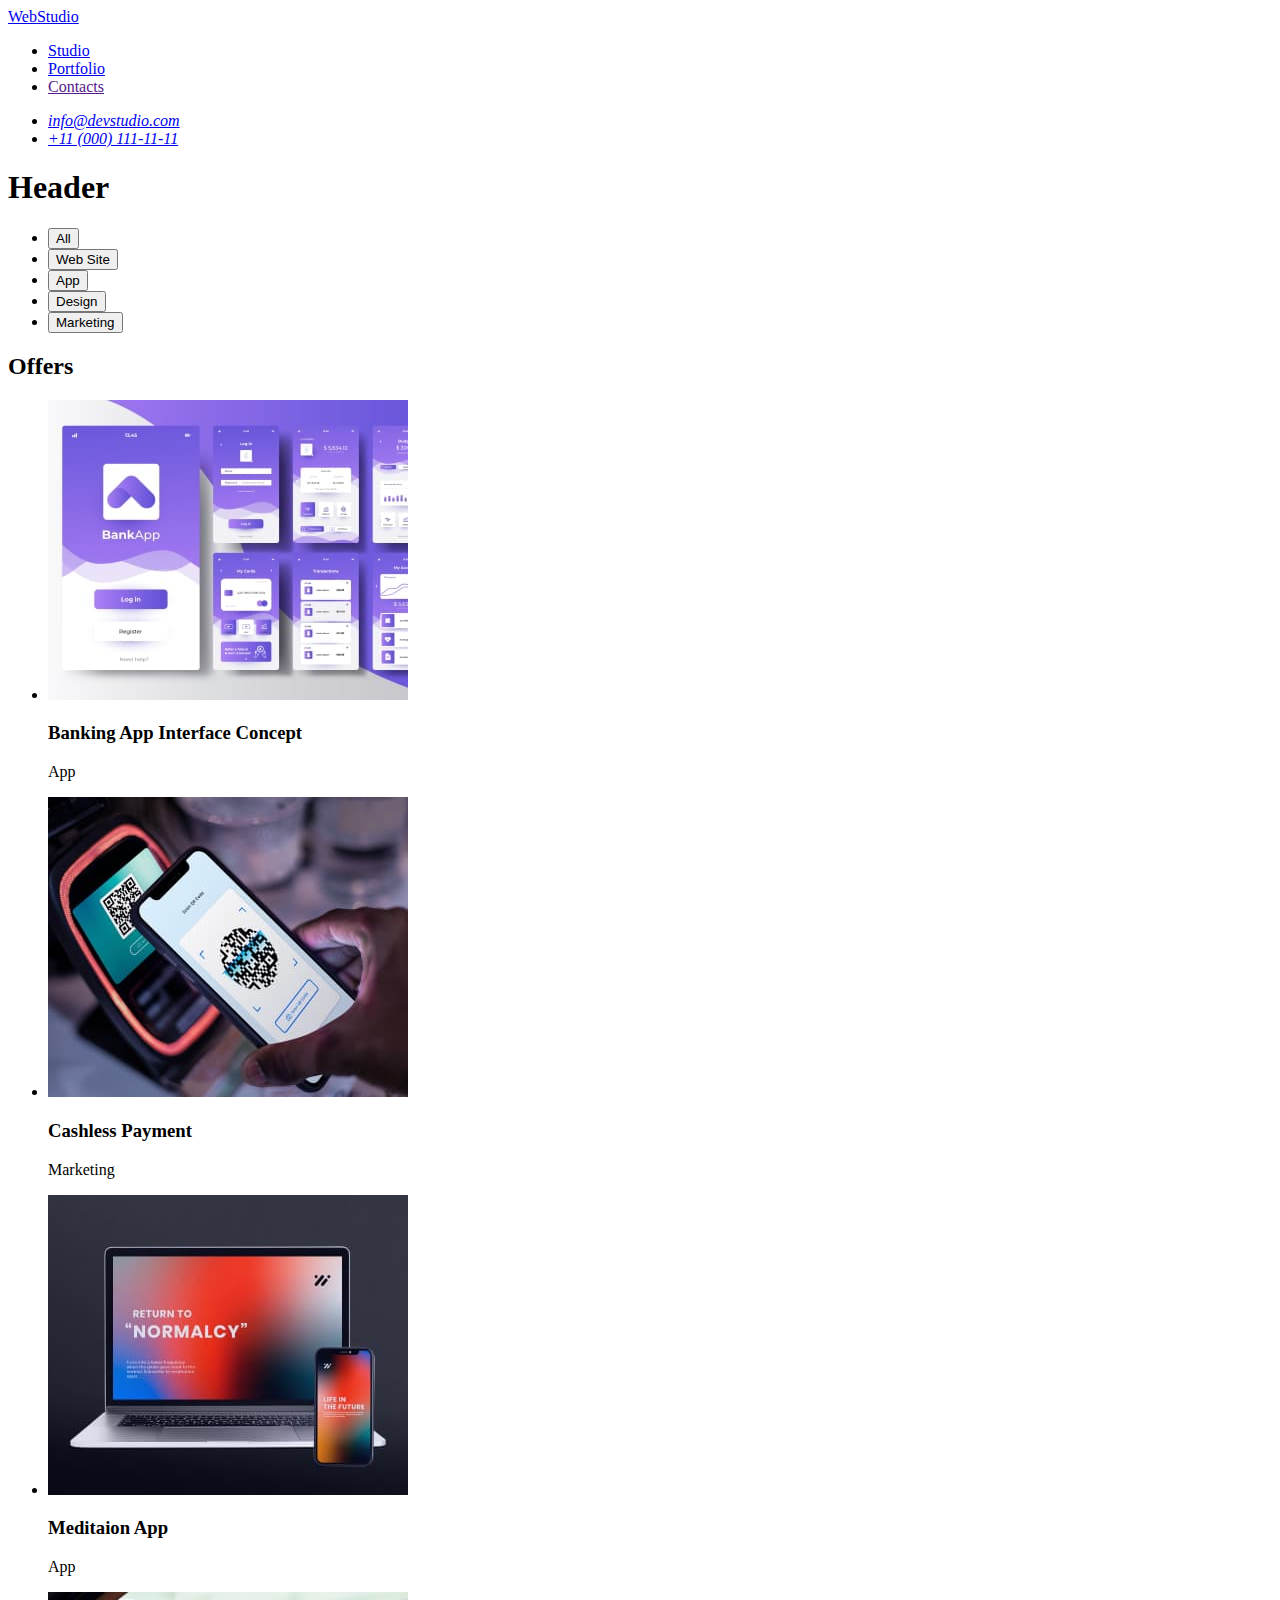
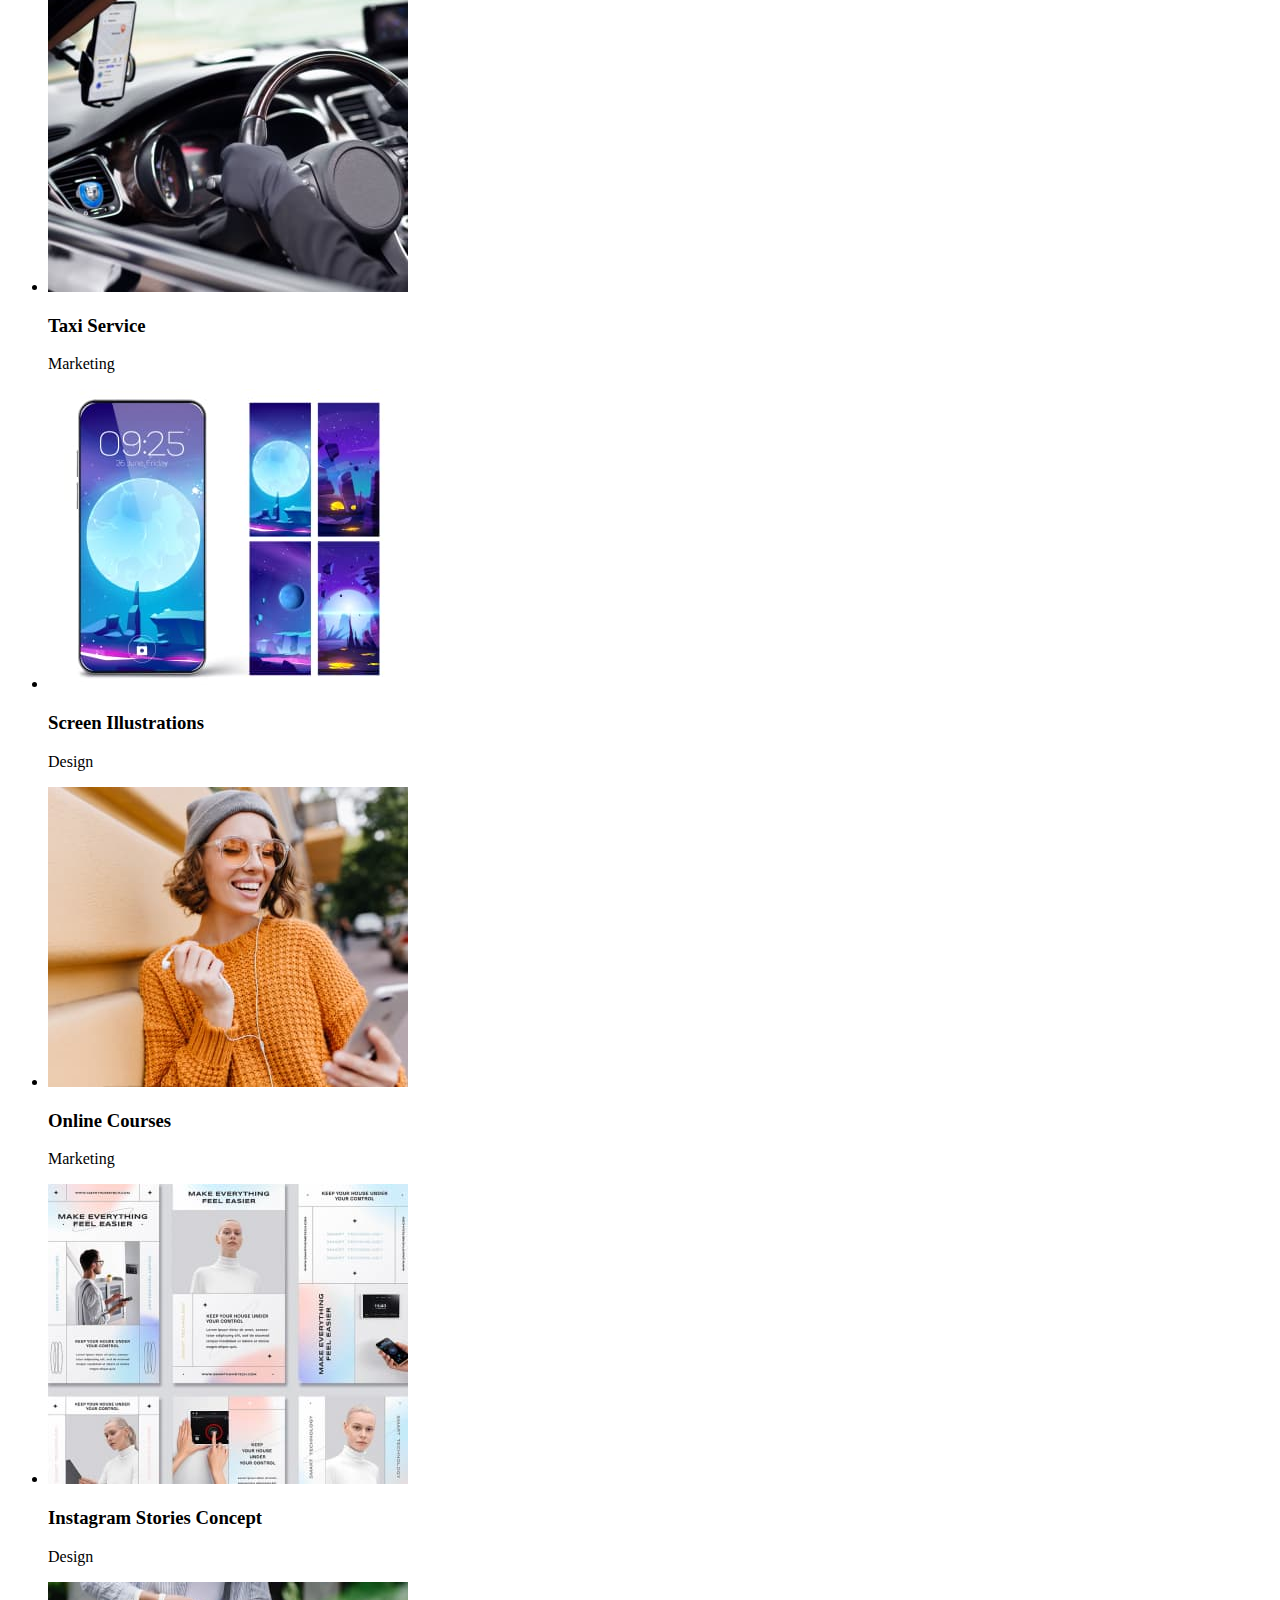
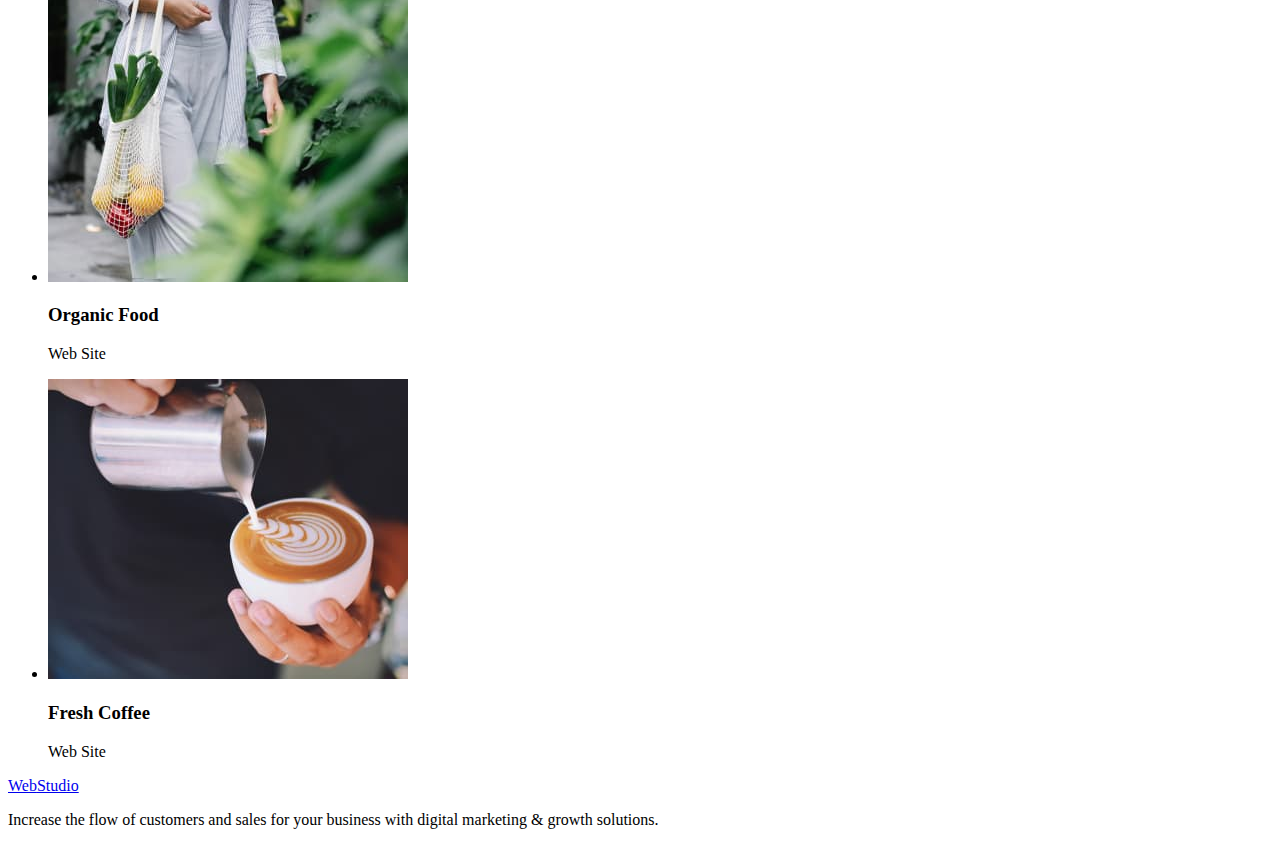
==== portfolio.html @ 2e5f7a21 "Add files via upload" ====
<!DOCTYPE html>
<html lang="en">

<head>
    <meta charset="UTF-8">
    <meta http-equiv="X-UA-Compatible" content="IE=edge">
    <meta name="viewport" content="width=device-width, initial-scale=1.0">
    <title>Portfolio</title>
    <link rel="stylesheet" href="./css/styles.css">
    <link
    href="https://fonts.googleapis.com/css2?family=Raleway:ital,wght@1,800&family=Roboto:ital,wght@0,400;1,500;1,700;1,900&display=swap"
    rel="stylesheet">
</head>

<body>
    <header>
        <nav>
            <a class="logo" href="./index.html">Web<span class="logo-studio">Studio</span></a>
            <ul class="nav">
                <li><a href="file:///D:/%D0%9A%D0%BE%D1%82%D0%B5/html-css-27/images/index.html">Studio</a></li>
                <li><a href="file:///D:/%D0%9A%D0%BE%D1%82%D0%B5/html-css-27/images/portfolio.html">Portfolio</a></li>
                <li><a href="">Contacts</a></li>
            </ul>
        </nav>
        <address>
            <ul class="contacts">
                <li><a href="mailto:info@devstudio.com">info@devstudio.com</a></li>
                <li><a href="tel:+110001111111">+11 (000) 111-11-11</a></li>
              </ul>
        </address>

    </header>
    <main>
        <section>
            <h1 class="visually-hidden">Header</h1>
            <ul >
                <li >
                    <button  class="btn" type="button">All</button>
                </li>
                <li >
                    <button  class="btn" type="button">Web Site</button>
                </li>
                <li  >
                    <button  class="btn" type="button">App</button>
                </li>
                <li >
                    <button  class="btn" type="button">Design</button>
                </li>
                    
                <li >
                    <button  class="btn" type="button">Marketing</button>
                </li>
            </ul>
        </section>
        <section>
            <h2 class="visually-hidden" >Offers</h2>
            <ul>
                <li>
                    <img src="./imgs/img.jpg" alt="" width="360">
                    <h3 class="servise">
                        Banking App Interface Concept
                    </h3>
                    <p class="servise-list">App</p>
                </li>
                <li>
                    <img src="./imgs/img1.jpg" alt="" width="360">
                    <h3 class="servise">Cashless Payment</h3>
                    <p class="servise-list">Marketing</p>
                </li>
                <li>
                    <img src="./imgs/img2.jpg" alt="" width="360">
                    <h3 class="servise">Meditaion App</h3>
                    <p class="servise-list">App</p>
                </li>
                <li>
                    <img src="./imgs/img3.jpg" alt="" width="360">
                    <h3 class="servise">Taxi Service</h3>
                    <p class="servise-list">Marketing</p>
                </li> 
                <li>
                    <img src="./imgs/img4.jpg" alt="" width="360">
                    <h3 class="servise">Screen Illustrations</h3>
                    <p class="servise-list">Design</p>
                </li>
                <li>
                    <img src="./imgs/img5.jpg" alt="" width="360">
                    <h3 class="servise">Online Courses</h3>
                    <p class="servise-list">Marketing</p>
                </li>
                <li>
                    <img src="./imgs/img7.jpg" alt="" width="360">
                    <h3 class="servise">Instagram Stories Concept</h3>
                    <p class="servise-list">Design</p>
                </li>
                <li>
                    <img src="./imgs/img8.jpg" alt="" width="360">
                    <h3 class="servise">Organic Food</h3>
                    <p class="servise-list">Web Site</p>
                </li>
                <li>
                    <img src="./imgs/img9.jpg" alt="" width="360">
                    <h3 class="servise">Fresh Coffee</h3>
                    <p class="servise-list">Web Site</p>

                </li>
            </ul>
        </section>
    </main>
    <footer>
        <a class="logo" href="./index.html">Web<span class="logo-studio">Studio</span></a>
        <p>
            Increase the flow of customers and sales for your business with digital
            marketing & growth solutions.
        </p>
    </footer>
</body>

</html>
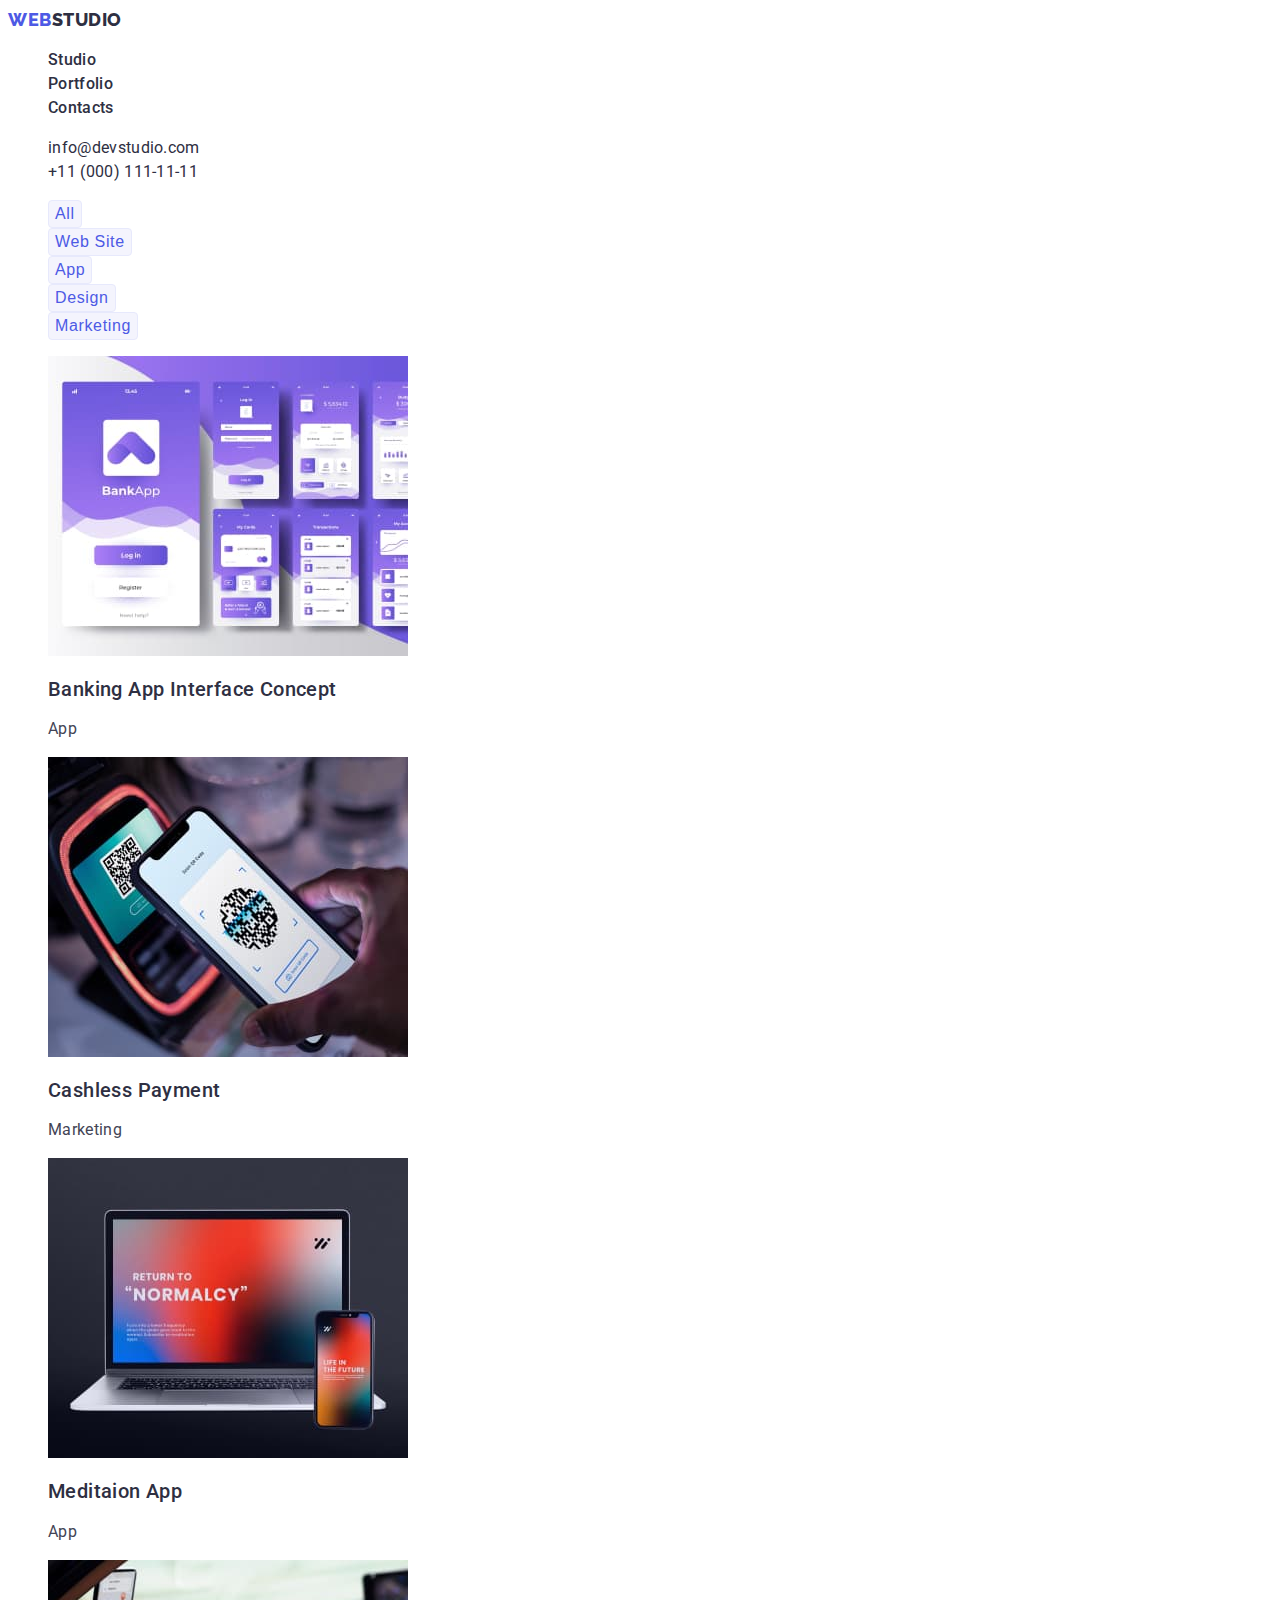
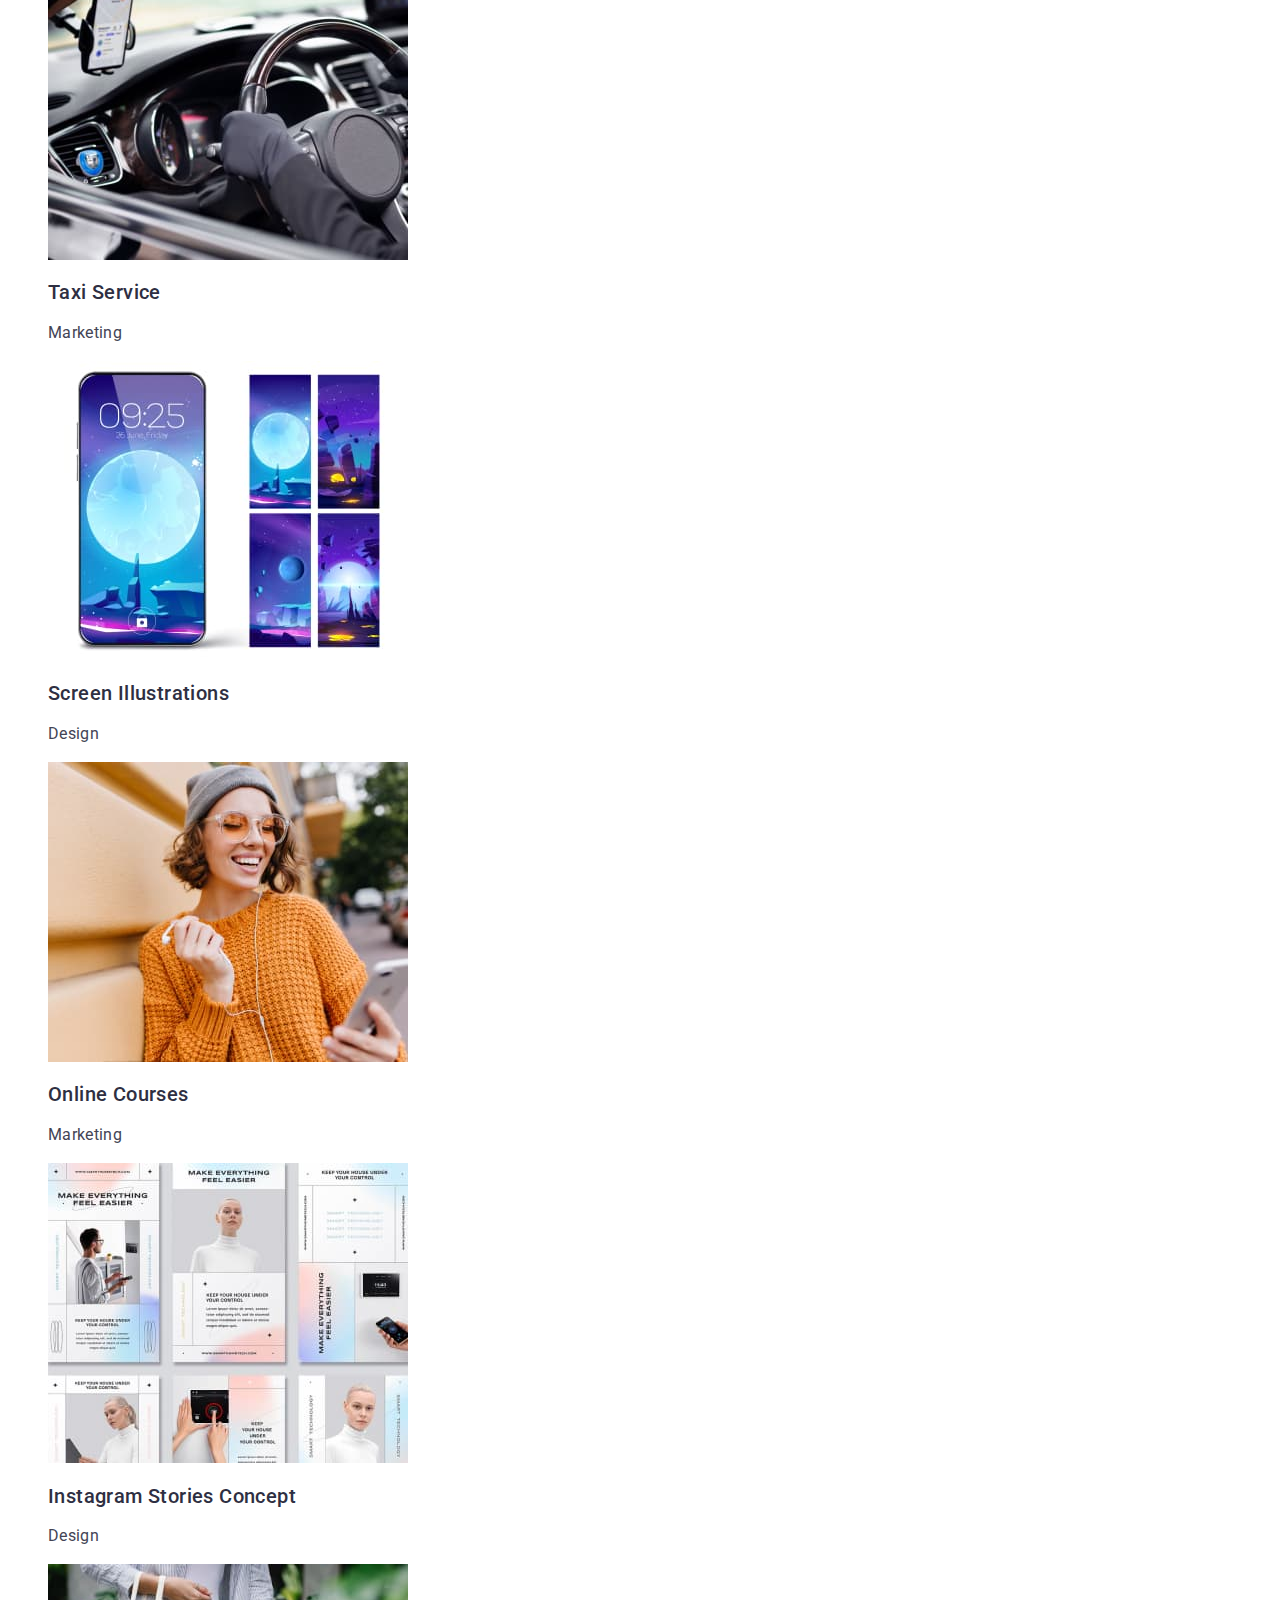
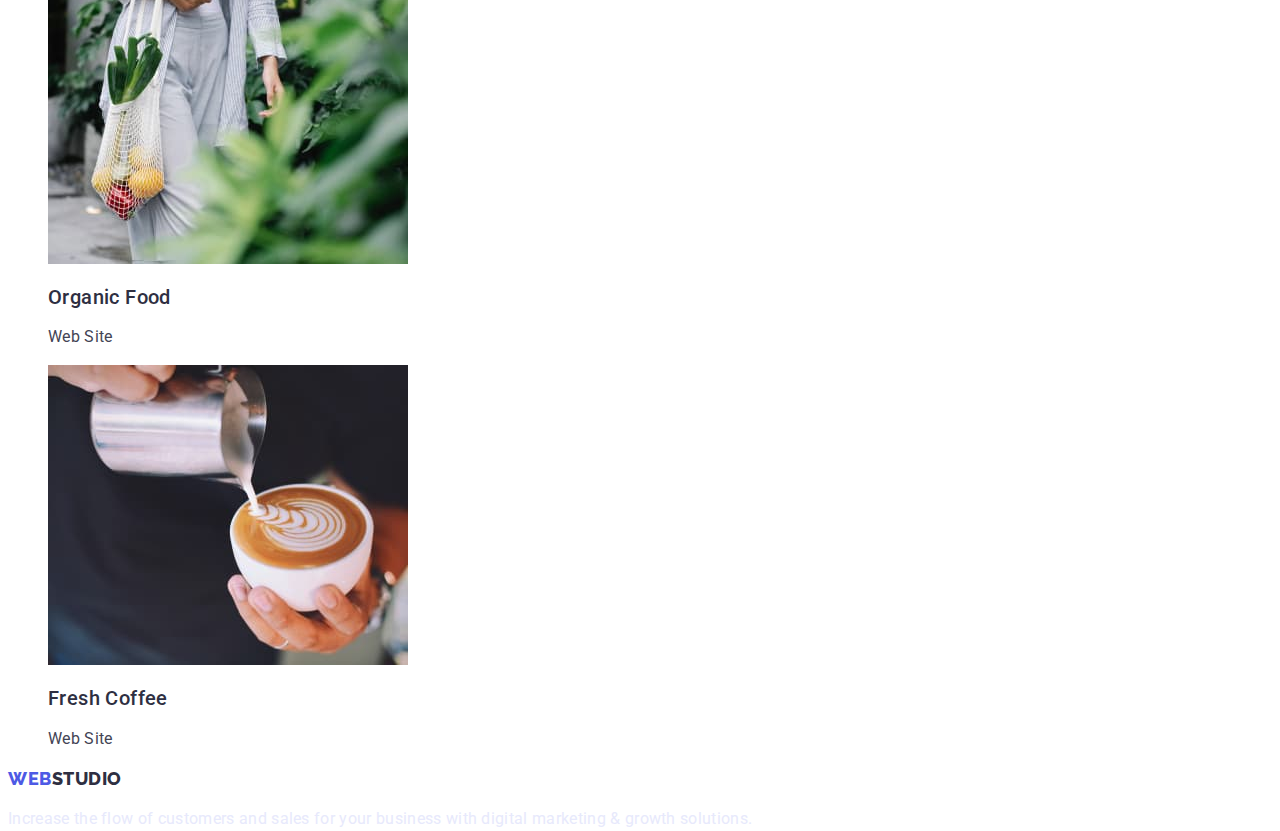
==== commit 12b65325: "Add files via upload" ====
--- a/portfolio.html
+++ b/portfolio.html
@@ -6,10 +6,8 @@
     <meta http-equiv="X-UA-Compatible" content="IE=edge">
     <meta name="viewport" content="width=device-width, initial-scale=1.0">
     <title>Portfolio</title>
-    <link rel="stylesheet" href="./css/styles.css">
-    <link
-    href="https://fonts.googleapis.com/css2?family=Raleway:ital,wght@1,800&family=Roboto:ital,wght@0,400;1,500;1,700;1,900&display=swap"
-    rel="stylesheet">
+    <link href="./css/styles.css" rel="stylesheet" type="text/css" >
+    <link href="https://fonts.googleapis.com/css2?family=Raleway:wght@800&family=Roboto:wght@400;500;700;900&display=swap" rel="stylesheet">
 </head>
 
 <body>
@@ -17,8 +15,8 @@
         <nav>
             <a class="logo" href="./index.html">Web<span class="logo-studio">Studio</span></a>
             <ul class="nav">
-                <li><a href="file:///D:/%D0%9A%D0%BE%D1%82%D0%B5/html-css-27/images/index.html">Studio</a></li>
-                <li><a href="file:///D:/%D0%9A%D0%BE%D1%82%D0%B5/html-css-27/images/portfolio.html">Portfolio</a></li>
+                <li><a href="./index.html">Studio</a></li>
+                <li><a href="./portfolio.html">Portfolio</a></li>
                 <li><a href="">Contacts</a></li>
             </ul>
         </nav>
@@ -51,55 +49,54 @@
                     <button  class="btn" type="button">Marketing</button>
                 </li>
             </ul>
-        </section>
-        <section>
-            <h2 class="visually-hidden" >Offers</h2>
-            <ul>
+       
+            
+            <ul class="team">
                 <li>
                     <img src="./imgs/img.jpg" alt="" width="360">
-                    <h3 class="servise">
+                    <h2 class="servise">
                         Banking App Interface Concept
-                    </h3>
+                    </h2>
                     <p class="servise-list">App</p>
                 </li>
                 <li>
                     <img src="./imgs/img1.jpg" alt="" width="360">
-                    <h3 class="servise">Cashless Payment</h3>
+                    <h2 class="servise">Cashless Payment</h2>
                     <p class="servise-list">Marketing</p>
                 </li>
                 <li>
                     <img src="./imgs/img2.jpg" alt="" width="360">
-                    <h3 class="servise">Meditaion App</h3>
+                    <h2 class="servise">Meditaion App</h2>
                     <p class="servise-list">App</p>
                 </li>
                 <li>
                     <img src="./imgs/img3.jpg" alt="" width="360">
-                    <h3 class="servise">Taxi Service</h3>
+                    <h2 class="servise">Taxi Service</h2>
                     <p class="servise-list">Marketing</p>
                 </li> 
                 <li>
                     <img src="./imgs/img4.jpg" alt="" width="360">
-                    <h3 class="servise">Screen Illustrations</h3>
+                    <h2 class="servise">Screen Illustrations</h2>
                     <p class="servise-list">Design</p>
                 </li>
                 <li>
                     <img src="./imgs/img5.jpg" alt="" width="360">
-                    <h3 class="servise">Online Courses</h3>
+                    <h2 class="servise">Online Courses</h2>
                     <p class="servise-list">Marketing</p>
                 </li>
                 <li>
                     <img src="./imgs/img7.jpg" alt="" width="360">
-                    <h3 class="servise">Instagram Stories Concept</h3>
+                    <h2 class="servise">Instagram Stories Concept</h2>
                     <p class="servise-list">Design</p>
                 </li>
                 <li>
                     <img src="./imgs/img8.jpg" alt="" width="360">
-                    <h3 class="servise">Organic Food</h3>
+                    <h2 class="servise">Organic Food</h2>
                     <p class="servise-list">Web Site</p>
                 </li>
                 <li>
                     <img src="./imgs/img9.jpg" alt="" width="360">
-                    <h3 class="servise">Fresh Coffee</h3>
+                    <h2 class="servise">Fresh Coffee</h2>
                     <p class="servise-list">Web Site</p>
 
                 </li>
@@ -108,7 +105,7 @@
     </main>
     <footer>
         <a class="logo" href="./index.html">Web<span class="logo-studio">Studio</span></a>
-        <p>
+        <p class="footer-text">
             Increase the flow of customers and sales for your business with digital
             marketing & growth solutions.
         </p>
--- a/css/styles.css
+++ b/css/styles.css
@@ -0,0 +1,293 @@
+ul {
+    list-style: none;
+}
+
+a {
+    text-decoration: none;
+}
+
+li {
+    background-color: white;
+}
+
+h2 {
+
+    margin-block-start: 0.83em;
+    margin-block-end: 0.83em;
+    margin-inline-start: 0px;
+    margin-inline-end: 0px;
+    font-weight: bold;
+
+    color: #2E2F42;
+}
+
+p {
+    font-weight: 400;
+    font-size: 16px;
+    line-height: 1.5;
+    /* identical to box height, or 150% */
+
+    letter-spacing: 0.02em;
+    color: #434455;
+}
+
+address {
+    font-style: normal;
+}
+
+body {
+    font-family: "Roboto", sans-serif;
+    color: #434455;
+    position: relative;
+    width: 1440px;
+    height: 2590px;
+
+    background: #FFFFFF;
+}
+
+
+.visually-hidden {
+    position: absolute;
+    width: 1px;
+    height: 1px;
+    margin: -1px;
+    border: 0;
+    padding: 0;
+    white-space: nowrap;
+    clip-path: inset(100%);
+    clip: rect(0 0 0 0);
+    overflow: hidden;
+}
+
+.logo {
+    font-family: "Raleway";
+    font-weight: 800;
+    font-size: 18px;
+    line-height: 1.33;
+    /* identical to box height, or 133% */
+
+    letter-spacing: 0.03em;
+    text-transform: uppercase;
+
+    /* IRIS */
+
+    color: #4D5AE5;
+
+}
+
+
+
+.logo-studio {
+    font-family: "Raleway";
+    font-weight: 800;
+    font-size: 18px;
+    line-height: 1.33;
+    /* identical to box height, or 133% */
+
+    letter-spacing: 0.03em;
+    text-transform: uppercase;
+
+    /* NAVY BLUE */
+
+    color: #2E2F42;
+
+}
+
+.nav a {
+    font-weight: 500;
+    font-size: 16px;
+    line-height: 1.5;
+    letter-spacing: 0.02em;
+    color: #2E2F42;
+
+
+}
+
+
+
+.contacts a {
+    font-weight: 400;
+    font-size: 16px;
+    line-height: 1.5;
+    letter-spacing: 0.02em;
+    color: #2E2F42;
+}
+
+.contacts a:hover {
+    font-weight: 400;
+    font-size: 16px;
+    line-height: 1.5;
+    letter-spacing: 0.02em;
+    color: #434455;
+}
+
+.contacts a:focus {
+    font-weight: 400;
+    font-size: 16px;
+    line-height: 1.5;
+    letter-spacing: 0.02em;
+    color: #4D5AE5;
+}
+
+
+.btn {
+    background: #F4F4FD;
+    /* CORNFLOWER */
+
+    font-weight: 500;
+    font-size: 16px;
+    line-height: 1.5;
+    letter-spacing: 0.04em;
+    border: 1px solid #E7E9FC;
+    border-radius: 4px;
+
+    color: #4D5AE5;
+    cursor: pointer;
+}
+
+.btn:hover {
+    font-weight: 500;
+    font-size: 16px;
+    line-height: 1.5;
+    letter-spacing: 0.04em;
+    background-color: #4D5AE5;
+    color: #FFFFFF;
+    cursor: pointer;
+}
+
+.btn:focus {
+    font-weight: 500;
+    font-size: 16px;
+    line-height: 1.5;
+    letter-spacing: 0.04em;
+    background-color: #4D5AE5;
+    color: #FFFFFF;
+    cursor: pointer;
+}
+
+.servise {
+    font-weight: 500;
+    font-size: 20px;
+    line-height: 1.2;
+    /* identical to box height, or 120% */
+
+    letter-spacing: 0.02em;
+    color: #2E2F42;
+}
+
+.servise-list {
+    font-weight: 400;
+    font-size: 16px;
+    line-height: 1.5;
+    /* identical to box height, or 150% */
+
+    letter-spacing: 0.02em;
+    color: #434455;
+}
+
+.section1 {
+
+    width: 1440px;
+    height: 600px;
+    left: 0px;
+    top: 72px;
+
+    /* NAVY BLUE */
+
+    background: #2E2F42;
+}
+
+.section{
+    background: #F4F4FD;
+}
+
+.team {
+    background: #FFFFFF;
+}
+
+.btn-main {
+    font-family: inherit;
+    font-weight: 500;
+    font-size: 16px;
+    line-height: 1.5;
+    /* identical to box height, or 150% */
+    letter-spacing: 0.04em;
+
+    color: #FFFFFF;
+    background: #4D5AE5;
+    cursor: pointer;
+}
+
+.btn-main:hover {
+    font-weight: 500;
+    font-size: 16px;
+    line-height: 1.5;
+    /* identical to box height, or 150% */
+    letter-spacing: 0.04em;
+    color: #434455;
+    cursor: pointer;
+}
+
+.btn-main:focus {
+    font-weight: 500;
+    font-size: 16px;
+    line-height: 1.5;
+    /* identical to box height, or 150% */
+    letter-spacing: 0.04em;
+    color: #4D5AE5;
+    cursor: pointer;
+}
+
+.text-main {
+
+    font-size: 56px;
+    line-height: 1.07;
+    /* or 107% */
+
+    text-align: center;
+    letter-spacing: 0.02em;
+
+    color: #FFFFFF;
+
+}
+
+.quality {
+
+    font-size: 20px;
+    line-height: 1.2;
+    /* identical to box height, or 120% */
+
+    letter-spacing: 0.02em;
+
+    /* NAVY BLUE */
+
+    color: #2E2F42;
+}
+
+.quality-description {
+    font-size: 16px;
+    line-height: 1.5;
+    /* or 150% */
+
+    letter-spacing: 0.02em;
+
+    /* SLATE */
+
+    color: #434455;
+}
+
+
+/* Footer */
+
+.footer-text {
+    font-weight: 400;
+    font-size: 16px;
+    line-height: 1.5;
+    /* or 150% */
+
+    letter-spacing: 0.02em;
+
+    /* CORNFLOWER */
+
+    color: #E7E9FC;
+}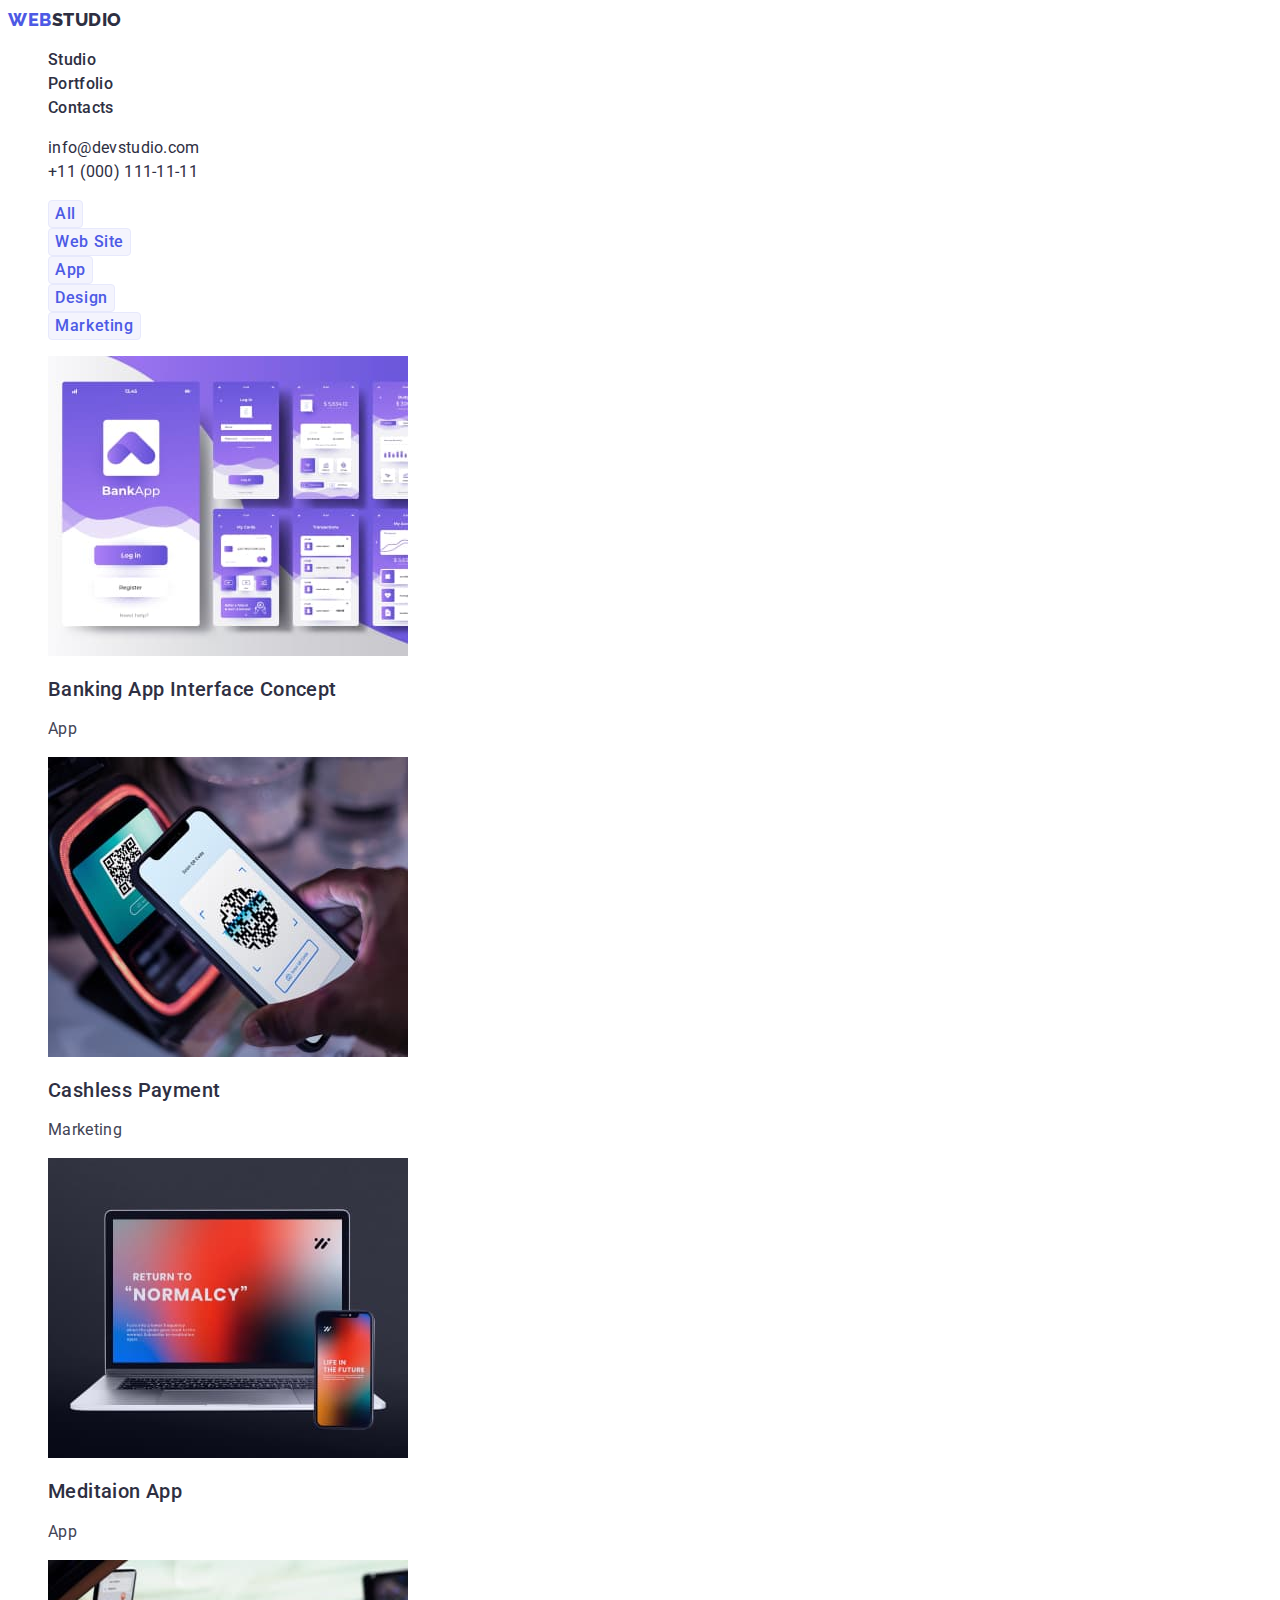
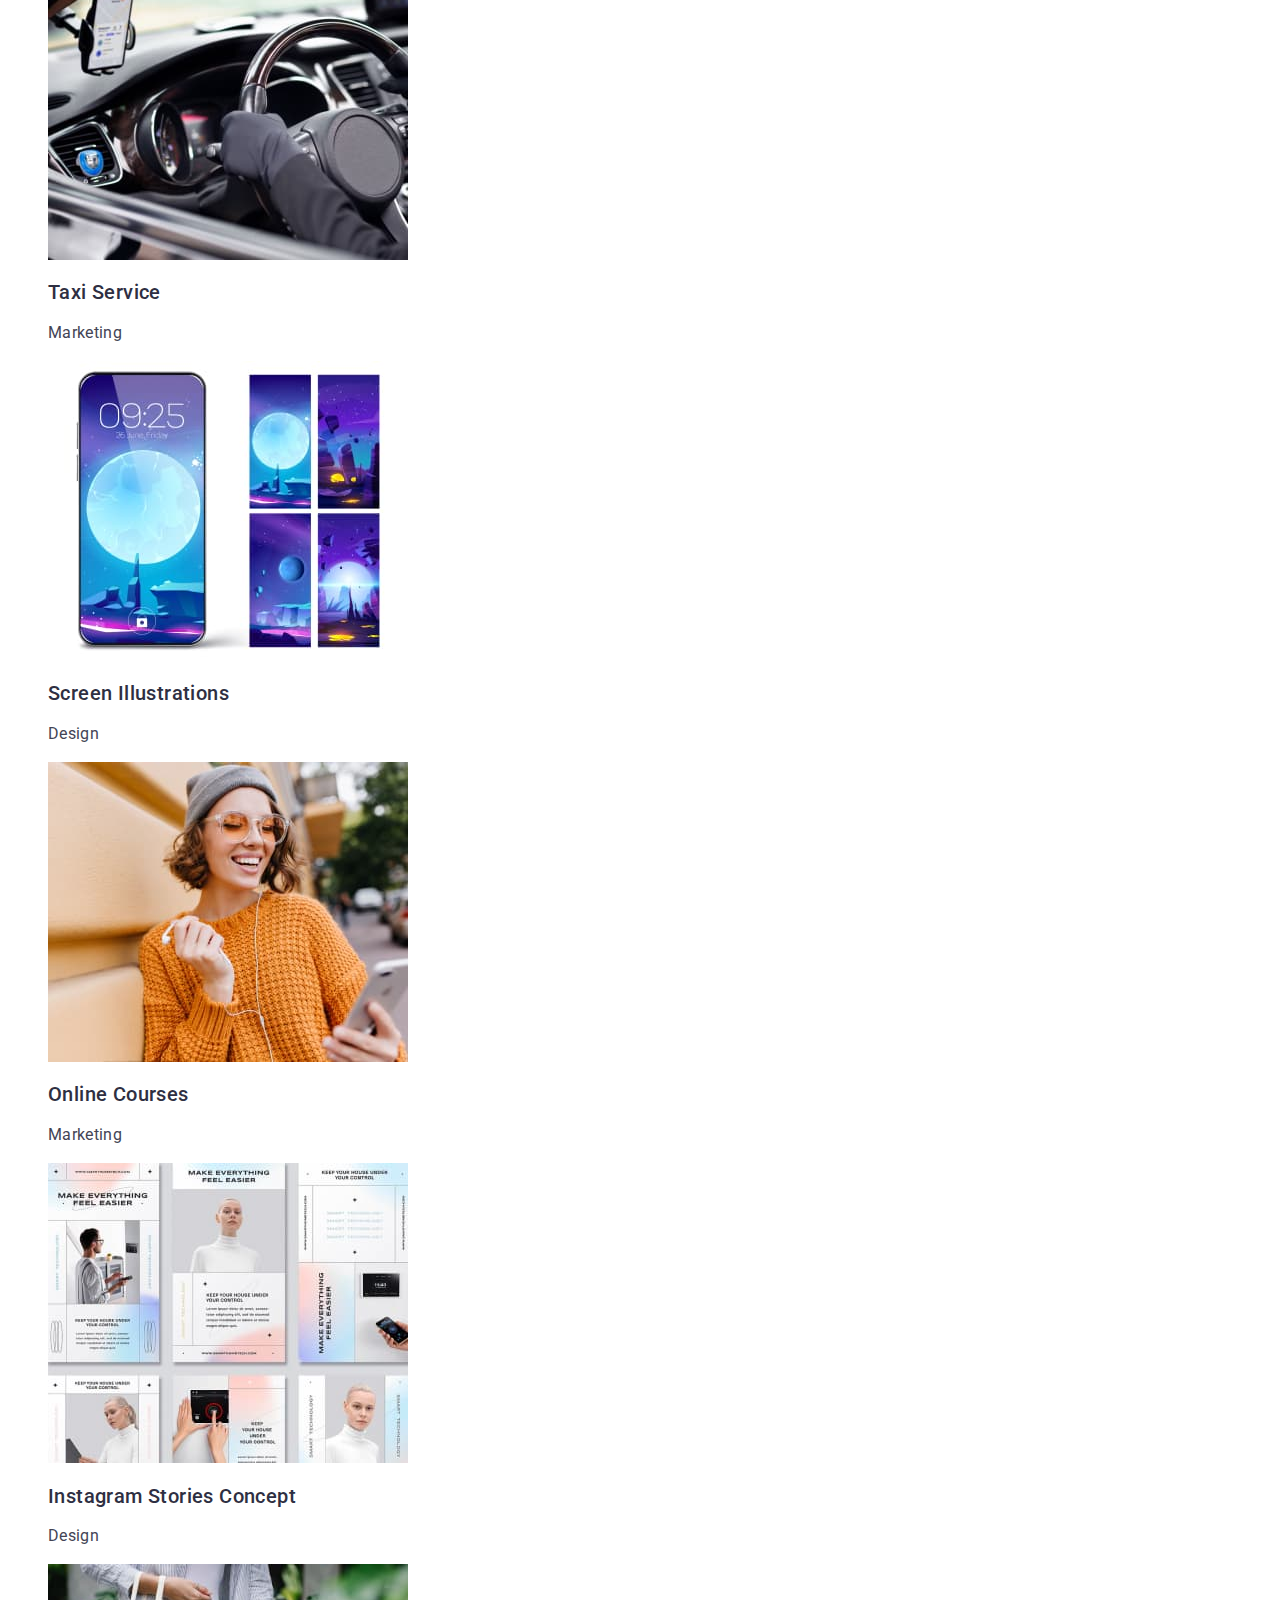
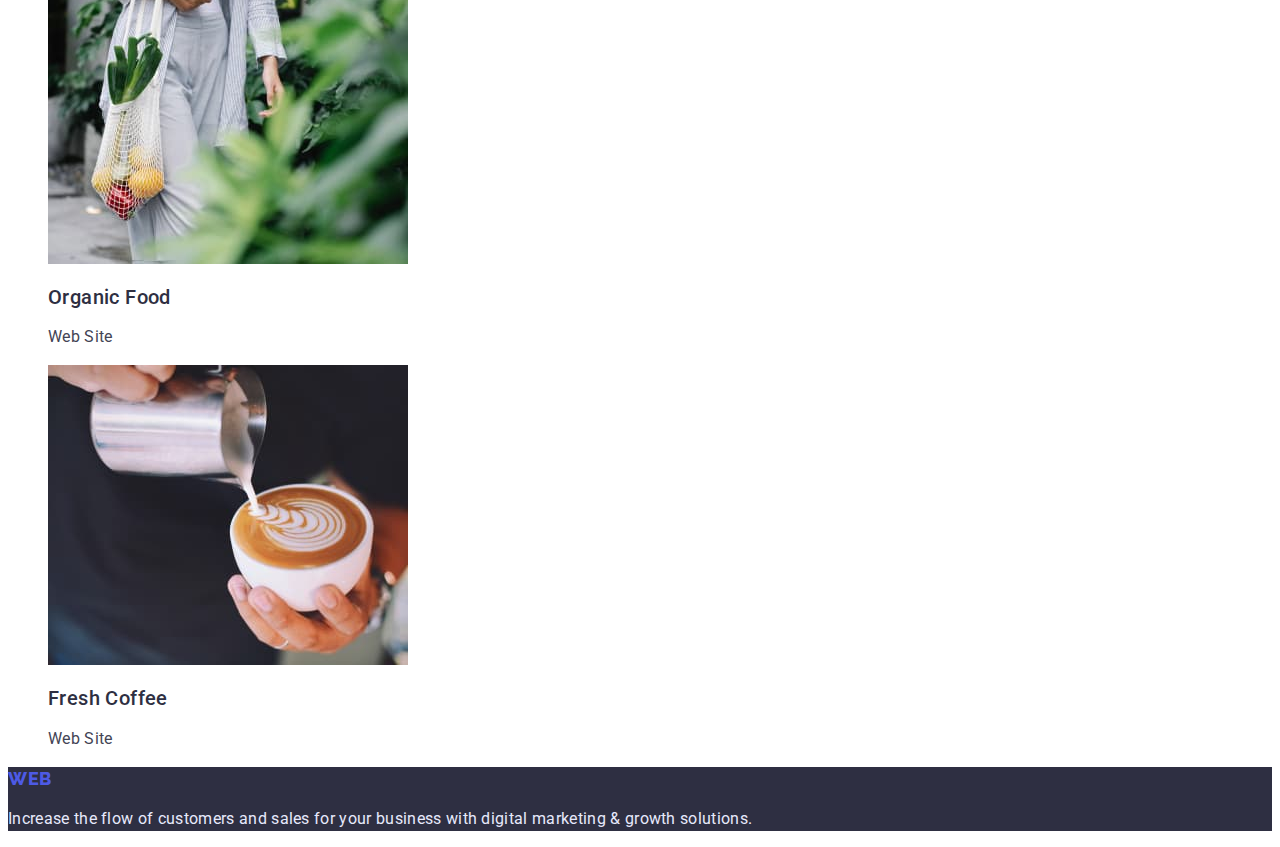
==== commit 2d201072: "Add files via upload" ====
--- a/portfolio.html
+++ b/portfolio.html
@@ -51,50 +51,50 @@
             </ul>
        
             
-            <ul class="team">
-                <li>
+            <ul >
+                <li class="team">
                     <img src="./imgs/img.jpg" alt="" width="360">
                     <h2 class="servise">
                         Banking App Interface Concept
                     </h2>
                     <p class="servise-list">App</p>
                 </li>
-                <li>
+                <li class="team">
                     <img src="./imgs/img1.jpg" alt="" width="360">
                     <h2 class="servise">Cashless Payment</h2>
                     <p class="servise-list">Marketing</p>
                 </li>
-                <li>
+                <li class="team">
                     <img src="./imgs/img2.jpg" alt="" width="360">
                     <h2 class="servise">Meditaion App</h2>
                     <p class="servise-list">App</p>
                 </li>
-                <li>
+                <li class="team">
                     <img src="./imgs/img3.jpg" alt="" width="360">
                     <h2 class="servise">Taxi Service</h2>
                     <p class="servise-list">Marketing</p>
                 </li> 
-                <li>
+                <li class="team">
                     <img src="./imgs/img4.jpg" alt="" width="360">
                     <h2 class="servise">Screen Illustrations</h2>
                     <p class="servise-list">Design</p>
                 </li>
-                <li>
+                <li class="team">
                     <img src="./imgs/img5.jpg" alt="" width="360">
                     <h2 class="servise">Online Courses</h2>
                     <p class="servise-list">Marketing</p>
                 </li>
-                <li>
+                <li class="team">
                     <img src="./imgs/img7.jpg" alt="" width="360">
                     <h2 class="servise">Instagram Stories Concept</h2>
                     <p class="servise-list">Design</p>
                 </li>
-                <li>
+                <li class="team">
                     <img src="./imgs/img8.jpg" alt="" width="360">
                     <h2 class="servise">Organic Food</h2>
                     <p class="servise-list">Web Site</p>
                 </li>
-                <li>
+                <li class="team">
                     <img src="./imgs/img9.jpg" alt="" width="360">
                     <h2 class="servise">Fresh Coffee</h2>
                     <p class="servise-list">Web Site</p>
@@ -103,7 +103,7 @@
             </ul>
         </section>
     </main>
-    <footer>
+    <footer class="footer">
         <a class="logo" href="./index.html">Web<span class="logo-studio">Studio</span></a>
         <p class="footer-text">
             Increase the flow of customers and sales for your business with digital
--- a/css/styles.css
+++ b/css/styles.css
@@ -1,3 +1,19 @@
+:root{
+--main-light-color: #ffffff;
+--main-font-color: #2E2F42;
+--secondare-font-color: #434455;
+--accent-color: #4D5AE5;
+--border-bg-color: #F4F4FD;
+}
+
+
+body {
+    font-family: "Roboto", sans-serif;
+    color:var(--secondare-font-color);
+    background: var(--main-light-color);
+}
+
+
 ul {
     list-style: none;
 }
@@ -7,43 +23,15 @@
 }
 
 li {
-    background-color: white;
-}
-
-h2 {
-
-    margin-block-start: 0.83em;
-    margin-block-end: 0.83em;
-    margin-inline-start: 0px;
-    margin-inline-end: 0px;
-    font-weight: bold;
-
-    color: #2E2F42;
-}
-
-p {
-    font-weight: 400;
-    font-size: 16px;
-    line-height: 1.5;
-    /* identical to box height, or 150% */
-
-    letter-spacing: 0.02em;
-    color: #434455;
-}
+    background-color: var(--main-light-color);
+}
+
+
 
 address {
     font-style: normal;
 }
 
-body {
-    font-family: "Roboto", sans-serif;
-    color: #434455;
-    position: relative;
-    width: 1440px;
-    height: 2590px;
-
-    background: #FFFFFF;
-}
 
 
 .visually-hidden {
@@ -71,7 +59,7 @@
 
     /* IRIS */
 
-    color: #4D5AE5;
+    color: var(--accent-color);
 
 }
 
@@ -89,7 +77,7 @@
 
     /* NAVY BLUE */
 
-    color: #2E2F42;
+    color: var(--main-font-color);
 
 }
 
@@ -98,19 +86,31 @@
     font-size: 16px;
     line-height: 1.5;
     letter-spacing: 0.02em;
-    color: #2E2F42;
-
-
-}
-
-
+    color: var(--main-font-color);
+}
+
+.nav a:hover{
+    font-weight: 500;
+    font-size: 16px;
+    line-height: 1.5;
+    letter-spacing: 0.02em;
+    color:var(--accent-color);
+}
+
+.nav a:focus{
+    font-weight: 500;
+    font-size: 16px;
+    line-height: 1.5;
+    letter-spacing: 0.02em;
+    color:var(--accent-color) ; 
+}
 
 .contacts a {
     font-weight: 400;
     font-size: 16px;
     line-height: 1.5;
     letter-spacing: 0.02em;
-    color: #2E2F42;
+    color: var(--main-font-color);
 }
 
 .contacts a:hover {
@@ -118,7 +118,7 @@
     font-size: 16px;
     line-height: 1.5;
     letter-spacing: 0.02em;
-    color: #434455;
+    color: var(--accent-color);
 }
 
 .contacts a:focus {
@@ -126,14 +126,14 @@
     font-size: 16px;
     line-height: 1.5;
     letter-spacing: 0.02em;
-    color: #4D5AE5;
+    color: var(--accent-color);
 }
 
 
 .btn {
-    background: #F4F4FD;
+    background: var(--border-bg-color);
     /* CORNFLOWER */
-
+    font-family: inherit;
     font-weight: 500;
     font-size: 16px;
     line-height: 1.5;
@@ -141,27 +141,29 @@
     border: 1px solid #E7E9FC;
     border-radius: 4px;
 
-    color: #4D5AE5;
+    color: var(--accent-color);
     cursor: pointer;
 }
 
 .btn:hover {
-    font-weight: 500;
-    font-size: 16px;
-    line-height: 1.5;
-    letter-spacing: 0.04em;
-    background-color: #4D5AE5;
-    color: #FFFFFF;
+    font-family: inherit;
+    font-weight: 500;
+    font-size: 16px;
+    line-height: 1.5;
+    letter-spacing: 0.04em;
+    background-color: var(--accent-color);
+    color:var(--main-light-color);
     cursor: pointer;
 }
 
 .btn:focus {
-    font-weight: 500;
-    font-size: 16px;
-    line-height: 1.5;
-    letter-spacing: 0.04em;
-    background-color: #4D5AE5;
-    color: #FFFFFF;
+    font-family: inherit;
+    font-weight: 500;
+    font-size: 16px;
+    line-height: 1.5;
+    letter-spacing: 0.04em;
+    background-color: var(--accent-color);
+    color: var(--main-light-color);
     cursor: pointer;
 }
 
@@ -172,7 +174,7 @@
     /* identical to box height, or 120% */
 
     letter-spacing: 0.02em;
-    color: #2E2F42;
+    color: var(--main-font-color);
 }
 
 .servise-list {
@@ -182,27 +184,20 @@
     /* identical to box height, or 150% */
 
     letter-spacing: 0.02em;
-    color: #434455;
+    color: var(--secondare-font-color);
 }
 
 .section1 {
 
-    width: 1440px;
-    height: 600px;
-    left: 0px;
-    top: 72px;
-
-    /* NAVY BLUE */
-
-    background: #2E2F42;
+    background: var(--main-font-color);
 }
 
 .section{
-    background: #F4F4FD;
+    background: var(--border-bg-color);
 }
 
 .team {
-    background: #FFFFFF;
+    background: var(--main-light-color);
 }
 
 .btn-main {
@@ -213,28 +208,32 @@
     /* identical to box height, or 150% */
     letter-spacing: 0.04em;
 
-    color: #FFFFFF;
-    background: #4D5AE5;
+    color: var(--main-light-color);
+    background: var(--accent-color);
     cursor: pointer;
 }
 
 .btn-main:hover {
+    font-family: inherit;
     font-weight: 500;
     font-size: 16px;
     line-height: 1.5;
     /* identical to box height, or 150% */
     letter-spacing: 0.04em;
-    color: #434455;
+    background: var(--accent-color);
+    color: var(--main-light-color);
     cursor: pointer;
 }
 
 .btn-main:focus {
+    font-family: inherit;
     font-weight: 500;
     font-size: 16px;
     line-height: 1.5;
     /* identical to box height, or 150% */
     letter-spacing: 0.04em;
-    color: #4D5AE5;
+    background: #404BBF;
+    color: var(--main-light-color);
     cursor: pointer;
 }
 
@@ -247,33 +246,53 @@
     text-align: center;
     letter-spacing: 0.02em;
 
-    color: #FFFFFF;
+    color: var(--main-light-color);
+
+}
+
+.heading1{
+font-weight: 700;
+font-size: 36px;
+letter-spacing: 0.02em;
+text-transform: capitalize;
+color: var(--main-font-color);
+
+
+
+}
+
+.name{
+
+font-weight: 500;
+font-size: 20px;
+line-height: 1.2;
+letter-spacing: 0.02em;
+color: var(--main-font-color);
+
+}
+
+.specialist{
+font-weight: 400;
+font-size: 16px;
+line-height: 1.5;
+letter-spacing: 0.02em;
+color: var(--secondare-font-color);
 
 }
 
 .quality {
-
+    font-weight: 500;
     font-size: 20px;
     line-height: 1.2;
-    /* identical to box height, or 120% */
-
-    letter-spacing: 0.02em;
-
-    /* NAVY BLUE */
-
-    color: #2E2F42;
+    letter-spacing: 0.02em;
+    color: var(--main-font-color);
 }
 
 .quality-description {
     font-size: 16px;
     line-height: 1.5;
-    /* or 150% */
-
-    letter-spacing: 0.02em;
-
-    /* SLATE */
-
-    color: #434455;
+    letter-spacing: 0.02em;
+    color: var(--secondare-font-color);
 }
 
 
@@ -283,11 +302,13 @@
     font-weight: 400;
     font-size: 16px;
     line-height: 1.5;
-    /* or 150% */
-
-    letter-spacing: 0.02em;
-
-    /* CORNFLOWER */
-
+    letter-spacing: 0.02em;
+    color: #E7E9FC;
+   
+}
+.footer{
+    background: var(--main-font-color);
+}
+.logo-footer{
     color: #E7E9FC;
 }